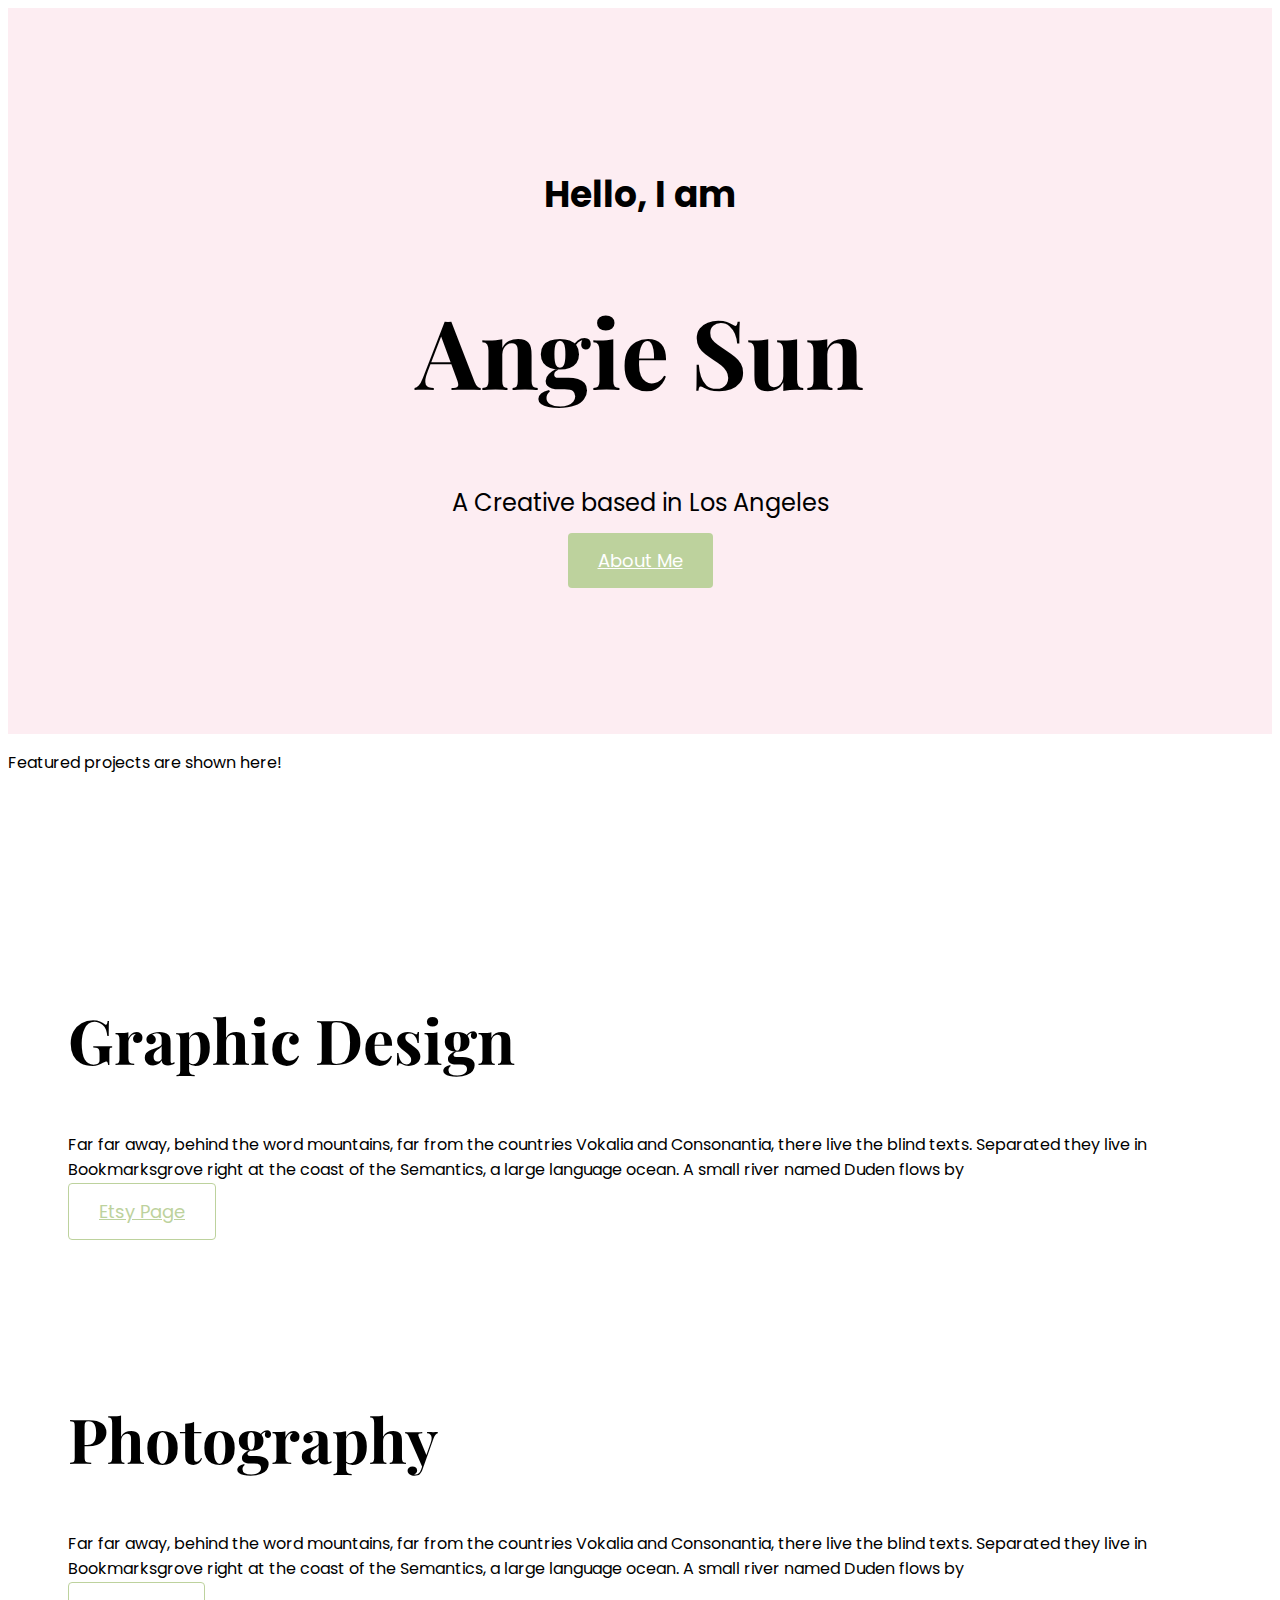
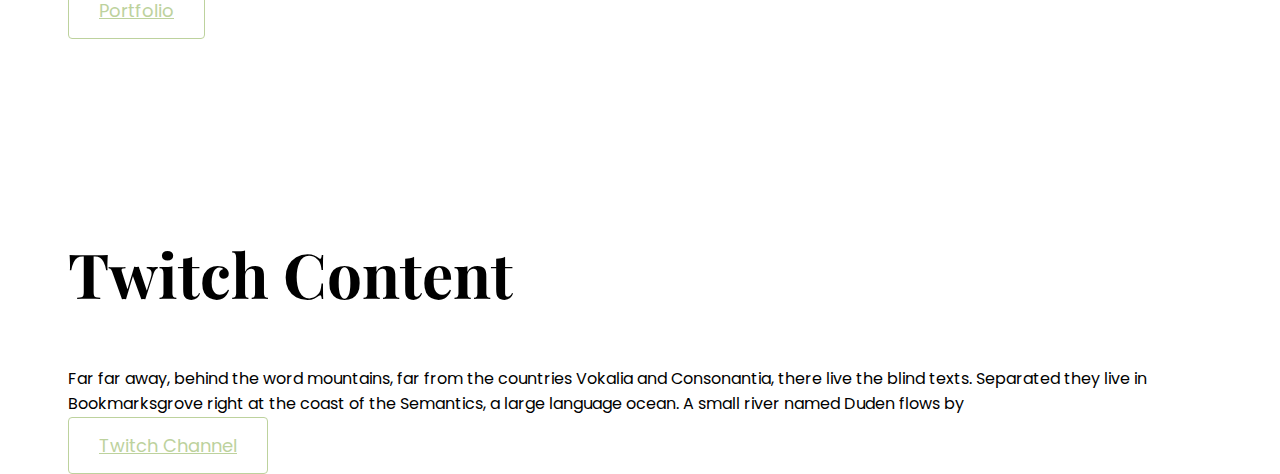
==== index.html @ 69d8a651 "Fixed HTML" ====
<!DOCTYPE html>
<html lang="en">
  <head>
    <meta charset="UTF-8" />
    <meta http-equiv="X-UA-Compatible" content="IE=edge" />
    <link
      href="https://cdn.jsdelivr.net/npm/bootstrap@5.3.0-alpha1/dist/css/bootstrap.min.css"
      rel="stylesheet"
      integrity="sha384-GLhlTQ8iRABdZLl6O3oVMWSktQOp6b7In1Zl3/Jr59b6EGGoI1aFkw7cmDA6j6gD"
      crossorigin="anonymous"
    />
    <script
      src="https://cdn.jsdelivr.net/npm/bootstrap@5.3.0-alpha1/dist/js/bootstrap.bundle.min.js"
      integrity="sha384-w76AqPfDkMBDXo30jS1Sgez6pr3x5MlQ1ZAGC+nuZB+EYdgRZgiwxhTBTkF7CXvN"
      crossorigin="anonymous"
    ></script>
    <script
      src="https://kit.fontawesome.com/c009301939.js"
      crossorigin="anonymous"
    ></script>
    <link rel="preconnect" href="https://fonts.googleapis.com" />
    <link rel="preconnect" href="https://fonts.gstatic.com" crossorigin />
    <link
      href="https://fonts.googleapis.com/css2?family=Playfair+Display:ital,wght@0,700;1,500&family=Poppins:wght@500;700;800&display=swap"
      rel="stylesheet"
    />
    <link rel="stylesheet" href="src/style.css" />
    <meta name="viewport" content="width=device-width, initial-scale=1.0" />
    <title>Homepage</title>
  </head>
  <body>
    <div class="hero">
      <p>Hello, I am</p>
      <h1>Angie Sun</h1>
      <h2 class="mb-5">A Creative based in Los Angeles</h2>
      <div>
        <a href="about.html" class="btn btn-branding">About Me</a>
      </div>
    </div>
    <p class="text-center m-5">Featured projects are shown here!</p>
    <div class="container">
      <div class="row mb-5">
        <div class="col d-none d-lg-block">
            <img src="images/etsy.png" class="img-fluid" alt=""/>
          </div>
            <div class="col">
          <img src="images/etsy.png" class="img-fluid" alt="" />
        </div>
        <div class="col">
          <div class="project-description">
            <h2 class="mb-5">Graphic Design</h2>
            <p class="mb-4 text-muted">
              Far far away, behind the word mountains, far from the countries
              Vokalia and Consonantia, there live the blind texts. Separated
              they live in Bookmarksgrove right at the coast of the Semantics, a
              large language ocean. A small river named Duden flows by
            </p>
            <a
              href="https://www.etsy.com/shop/IcarusMakes"
              class="btn btn-branding-outline"
              target="blank"
              >Etsy Page</a
            >
          </div>
        </div>
      </div>
      <div class="row mb-5">
        <div class="col">
          <div class="project-description">
            <h2 class="mb-5">Photography</h2>
            <p class="mb-4 text-muted">
              Far far away, behind the word mountains, far from the countries
              Vokalia and Consonantia, there live the blind texts. Separated
              they live in Bookmarksgrove right at the coast of the Semantics, a
              large language ocean. A small river named Duden flows by
            </p>
            <a
              href="https://www.instagram.com/shotbyicarus"
              class="btn btn-branding-outline"
              target="blank"
              >Portfolio</a
            >
          </div>
        </div>
        <div class="col d-none d-lg-block">
          <img src="images/photo.jpg" class="img-fluid" alt="" />
        </div>
      </div>
      <div class="row mb-5">
        <div class="col d-none d-lg-block">
          <img src="images/twitch.png" class="img-fluid" alt="" />
        </div>
        <div class="col">
          <div class="project-description">
            <h2 class="mb-5">Twitch Content</h2>
            <p class="mb-4 text-muted">
              Far far away, behind the word mountains, far from the countries
              Vokalia and Consonantia, there live the blind texts. Separated
              they live in Bookmarksgrove right at the coast of the Semantics, a
              large language ocean. A small river named Duden flows by
            </p>
            <a
              href="https://www.twitch.tv/litopeanut"
              class="btn btn-branding-outline"
              target="blank"
              >Twitch Channel</a
            >
          </div>
        </div>
      </div>
    </div>
  </body>
</html>
---- src/style.css ----
:root {
  --branding-color: #bdd29d;
  --heading-font-family: "Playfair Display", serif;
  --default-font-family: "Poppins", sans-serif;
  --secondary-color: #fdedf2;
}

h1,
h2,
h3,
h4,
h5,
h6 {
  font-family: var(--heading-font-family);
  font-weight: bold;
}

h1 {
  font-size: 96px;
}

h2 {
  font-size: 62px;
}

p {
  font-family: var(--default-font-family);
  font-weight: normal;
  font-size: 16px;
}

.hero {
  background: var(--secondary-color);
  text-align: center;
  padding: 160px 20px;
}

.hero p {
  font-size: 36px;
  font-weight: bold;
  margin: 0;
  line-height: 1.5;
}

.hero h2 {
  font-family: var(--default-font-family);
  font-weight: normal;
  line-height: 2;
  font-size: 24px;
}

.about-section {
  padding: 160px 20px;
}

.about-section h1 {
  font-size: 64px;
  line-height: 1.5;
}

.about-section h2 {
  font-size: 18px;
  font-family: var(--default-font-family);
}

.about-section-content {
  margin: 30px;
}

.btn-branding {
  background: var(--branding-color);
  border-radius: 4px;
  color: white;
  font-size: 18px;
  font-family: var(--default-font-family);
  line-height: 27px;
  padding: 15px 30px;
}

.btn-branding-outline {
  color: var(--branding-color);
  border: 1px solid var(--branding-color);
  border-radius: 4px;
  font-size: 18px;
  font-family: var(--default-font-family);
  line-height: 27px;
  padding: 15px 30px;
}

.project-description {
  padding: 120px 60px 0;
}

@media (max-width: 900px) {
  h1 {
    font-size: 60px;
  }

  h2 {
    font-size: 44px;
  }

  .hero {
    padding: 80px 20px;
  }

  .about-section {
    text-align: center;
    padding: 0;
  }

  .project-description {
    padding: 0;
    text-align: center;
  }
}
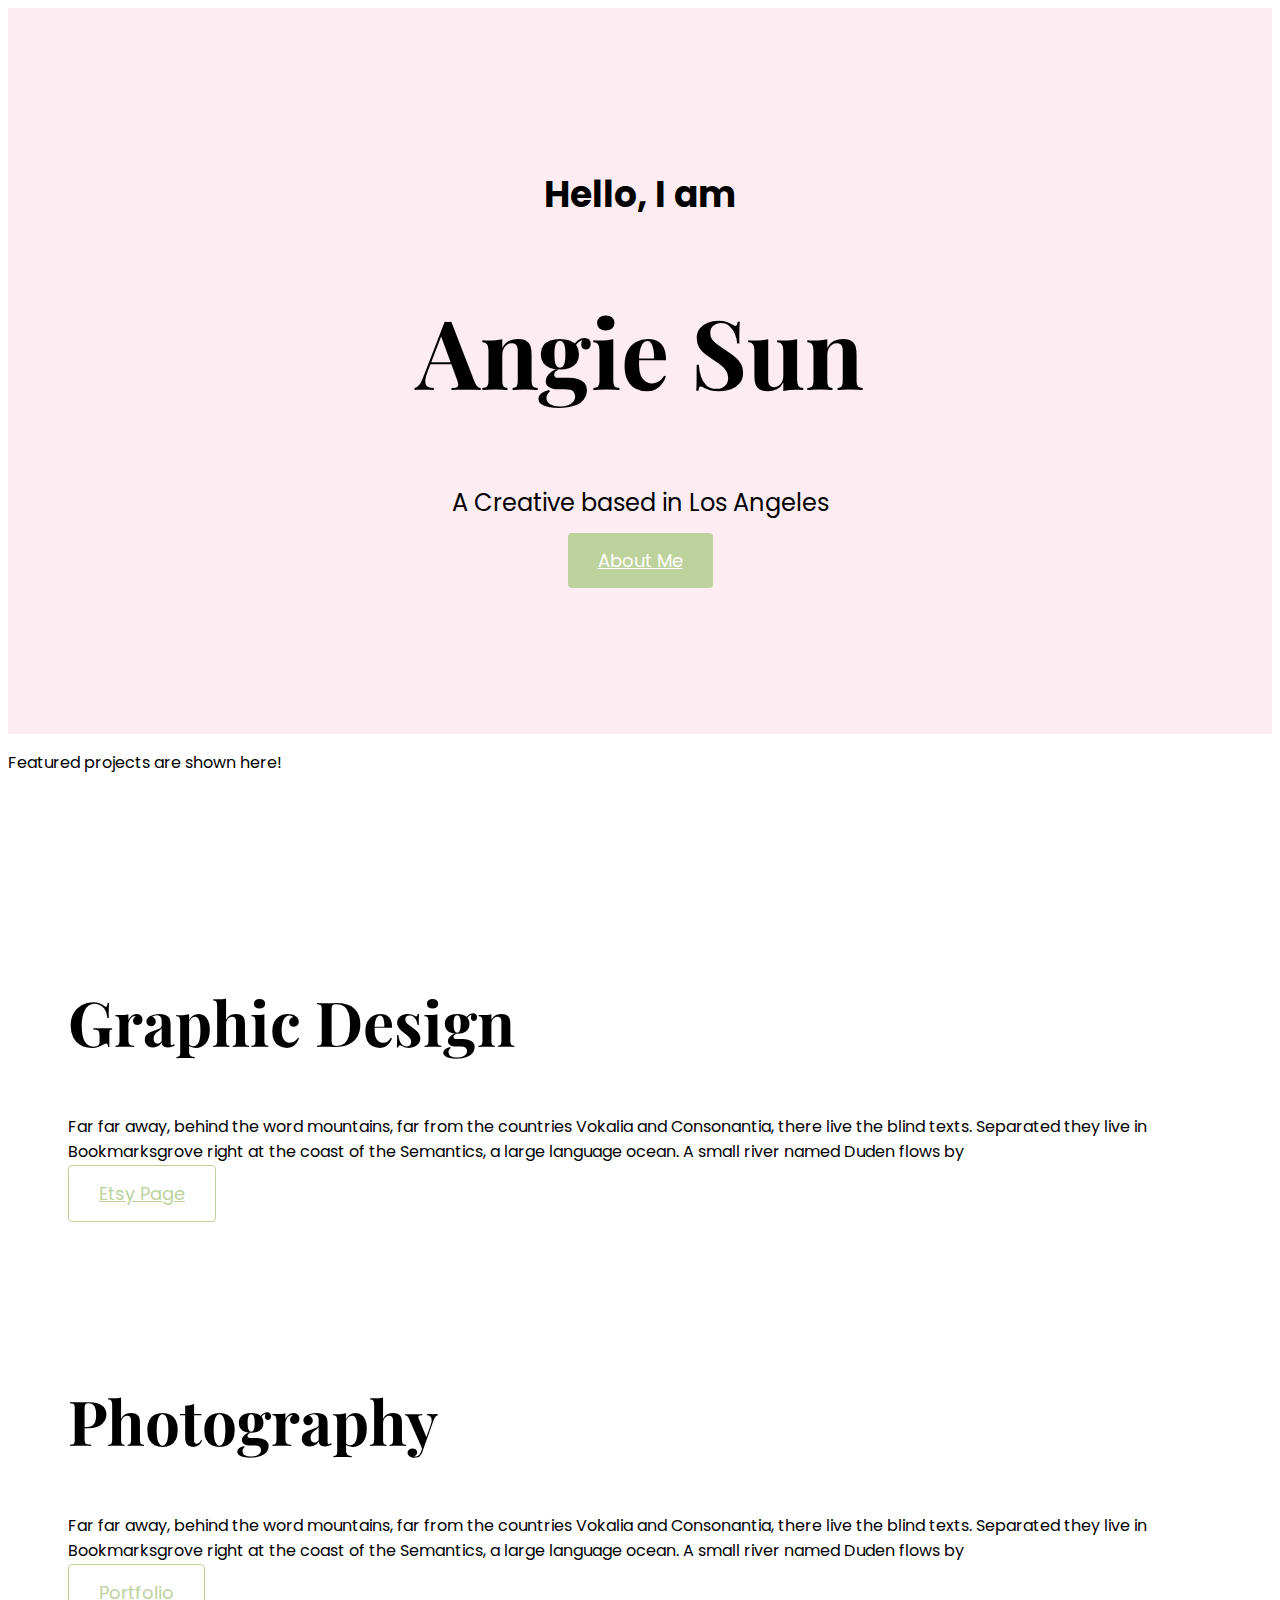
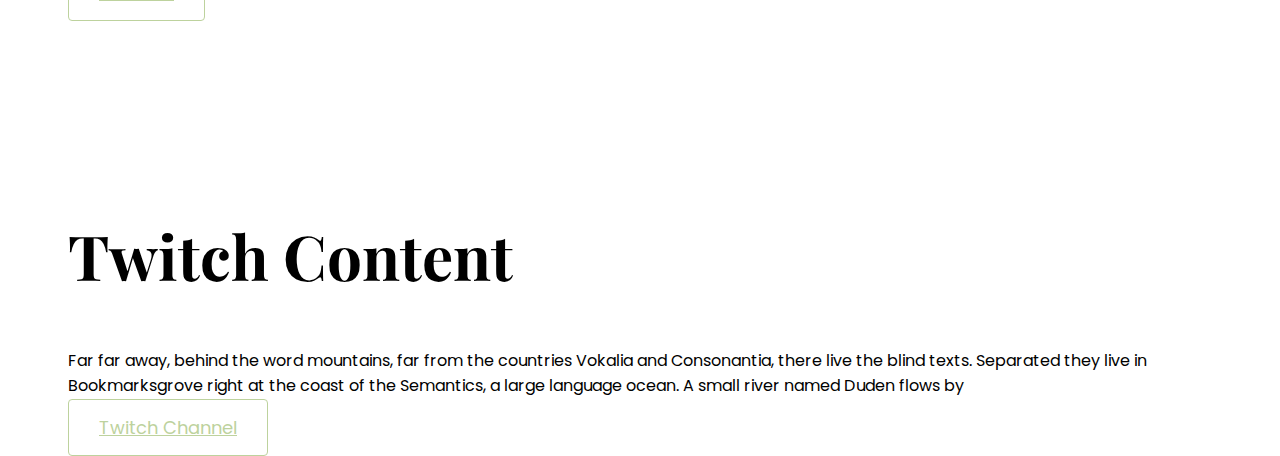
==== commit ec0d0857: "updated INDEX" ====
--- a/index.html
+++ b/index.html
@@ -41,9 +41,6 @@
     <div class="container">
       <div class="row mb-5">
         <div class="col d-none d-lg-block">
-            <img src="images/etsy.png" class="img-fluid" alt=""/>
-          </div>
-            <div class="col">
           <img src="images/etsy.png" class="img-fluid" alt="" />
         </div>
         <div class="col">
--- a/src/style.css
+++ b/src/style.css
@@ -49,21 +49,21 @@
   font-size: 24px;
 }
 
-.about-section {
+.content-container {
   padding: 160px 20px;
 }
 
-.about-section h1 {
+.content-container h1 {
   font-size: 64px;
   line-height: 1.5;
 }
 
-.about-section h2 {
+.content-container h2 {
   font-size: 18px;
   font-family: var(--default-font-family);
 }
 
-.about-section-content {
+.content {
   margin: 30px;
 }
 
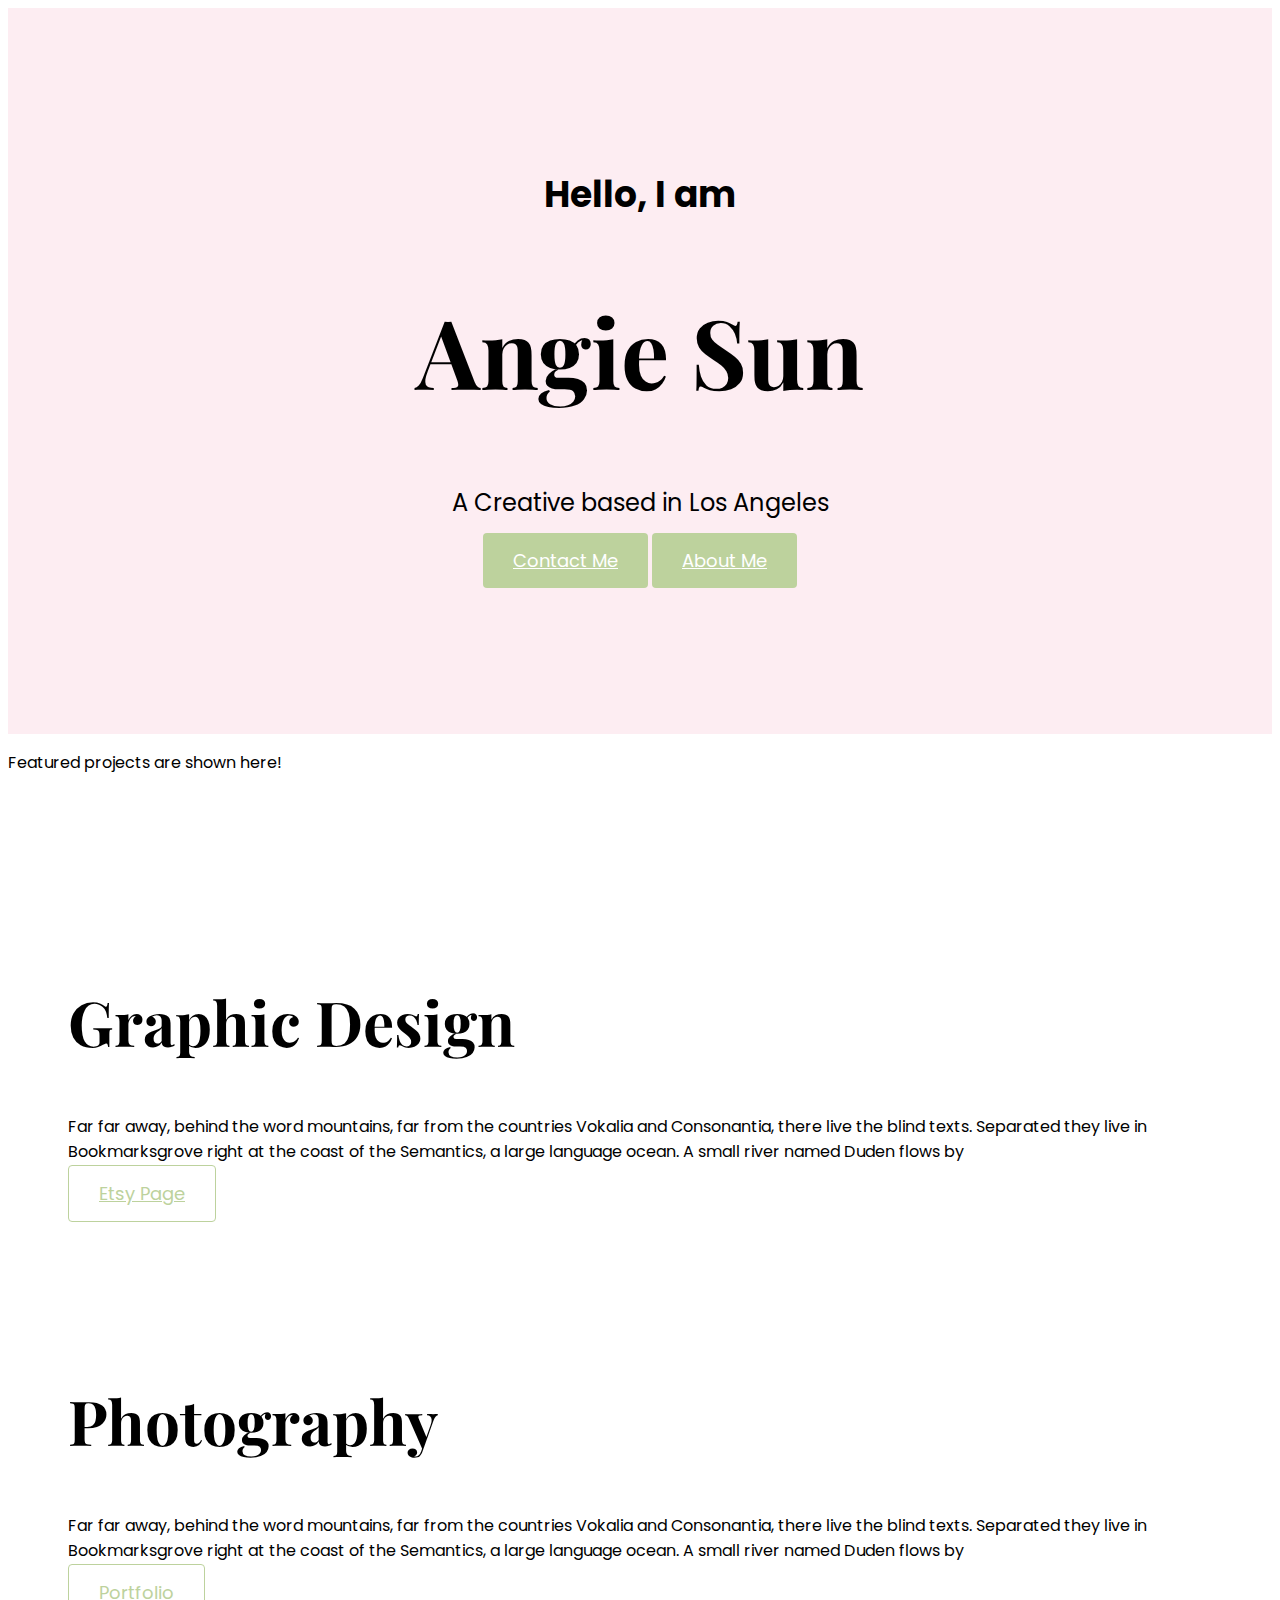
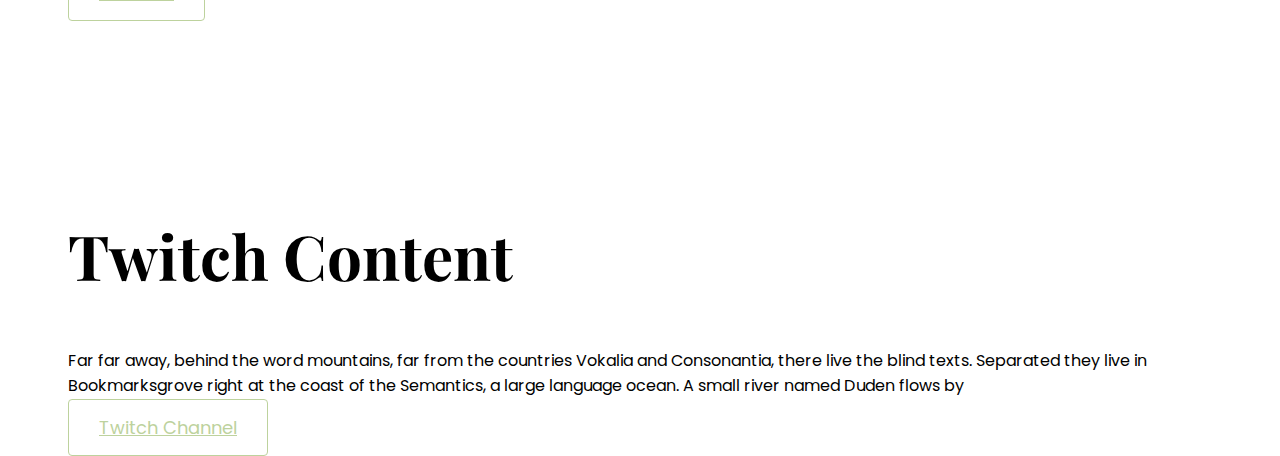
==== commit 62a03672: "Added Work Page and CSS" ====
--- a/index.html
+++ b/index.html
@@ -33,7 +33,8 @@
       <p>Hello, I am</p>
       <h1>Angie Sun</h1>
       <h2 class="mb-5">A Creative based in Los Angeles</h2>
-      <div>
+      <div class="text-center mb-5">
+        <a href="contact.html" class="btn btn-branding">Contact Me</a>
         <a href="about.html" class="btn btn-branding">About Me</a>
       </div>
     </div>
--- a/src/style.css
+++ b/src/style.css
@@ -50,17 +50,29 @@
 }
 
 .content-container {
-  padding: 160px 20px;
+  padding: 50px 20px;
 }
 
-.content-container h1 {
+.content h1 {
   font-size: 64px;
   line-height: 1.5;
 }
 
-.content-container h2 {
+.content h2 {
   font-size: 18px;
   font-family: var(--default-font-family);
+}
+
+.content h3 {
+  font-size: 24px;
+  line-height: 1;
+  margin: 20px 0 0;
+  font-family: var(--default-font-family);
+  color: var(--branding-color);
+}
+
+.content p {
+  font-size: 14px;
 }
 
 .content {
@@ -104,7 +116,7 @@
     padding: 80px 20px;
   }
 
-  .about-section {
+  .content {
     text-align: center;
     padding: 0;
   }
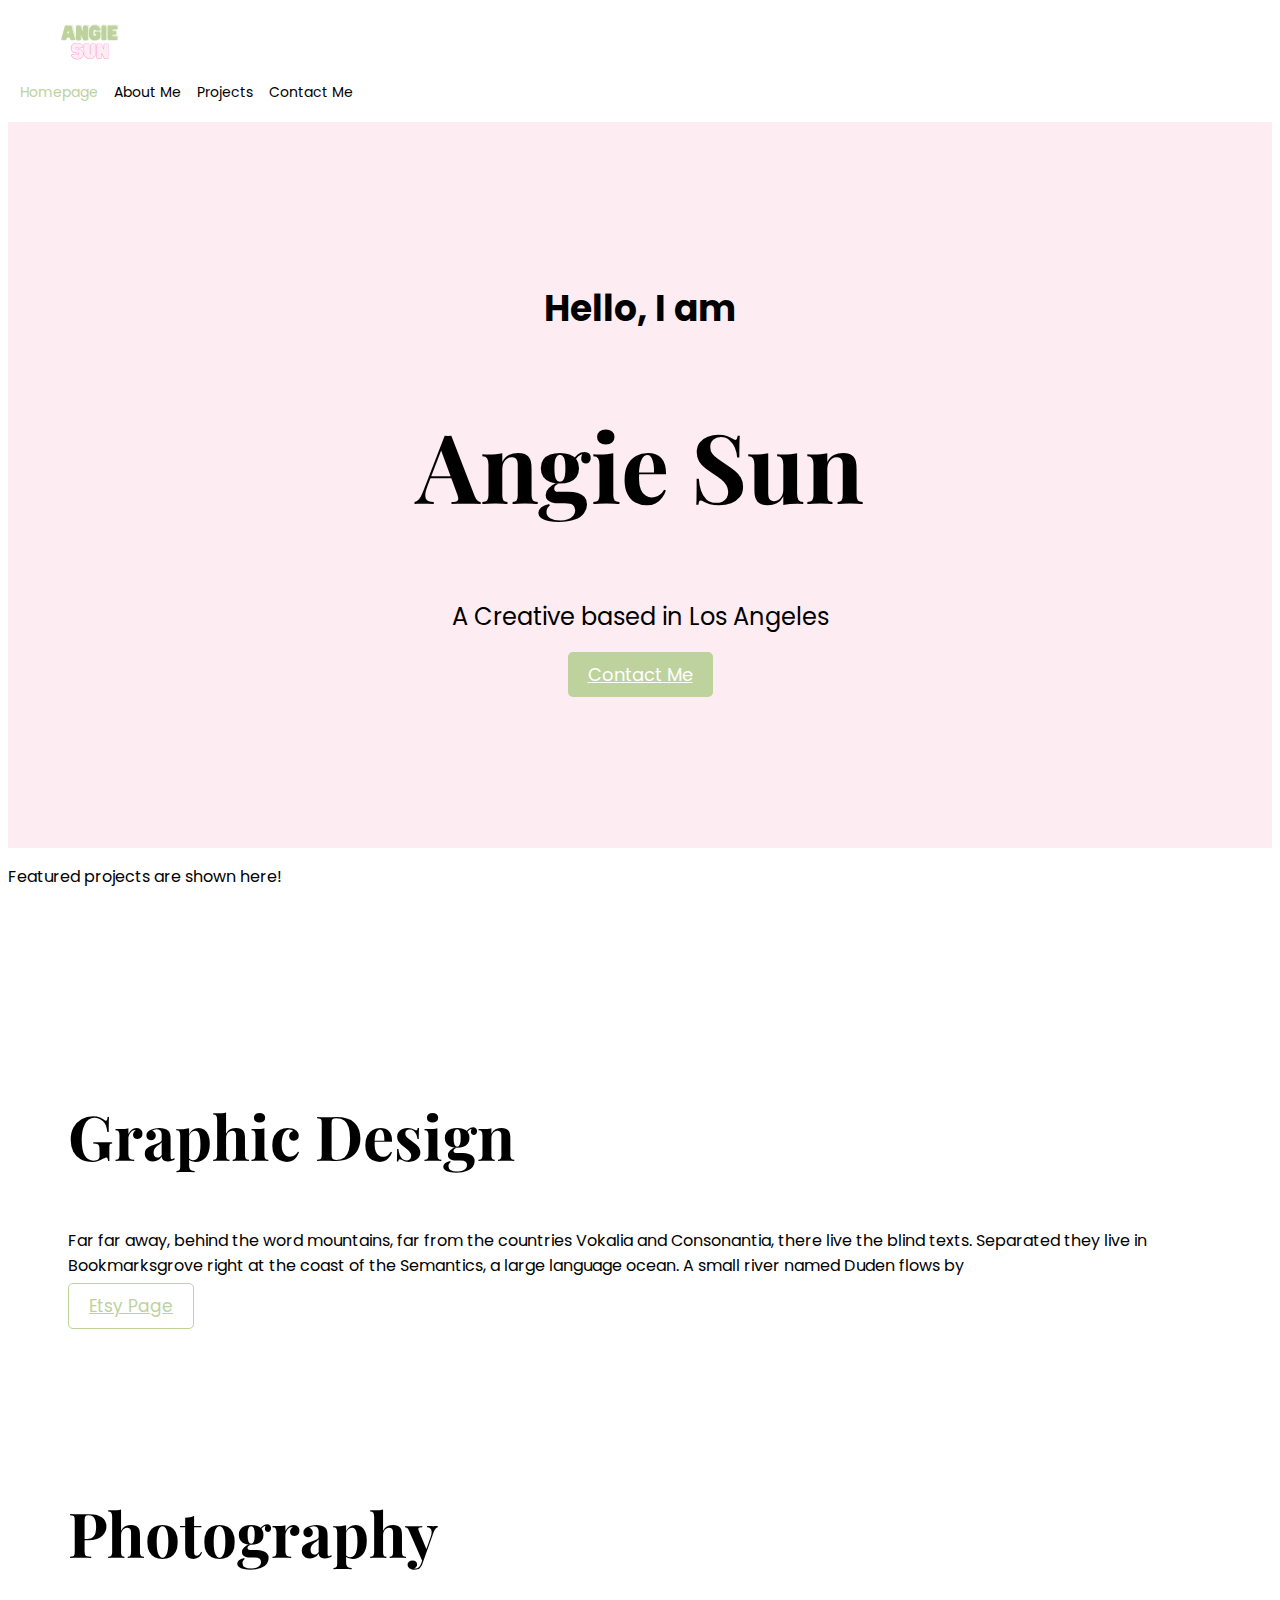
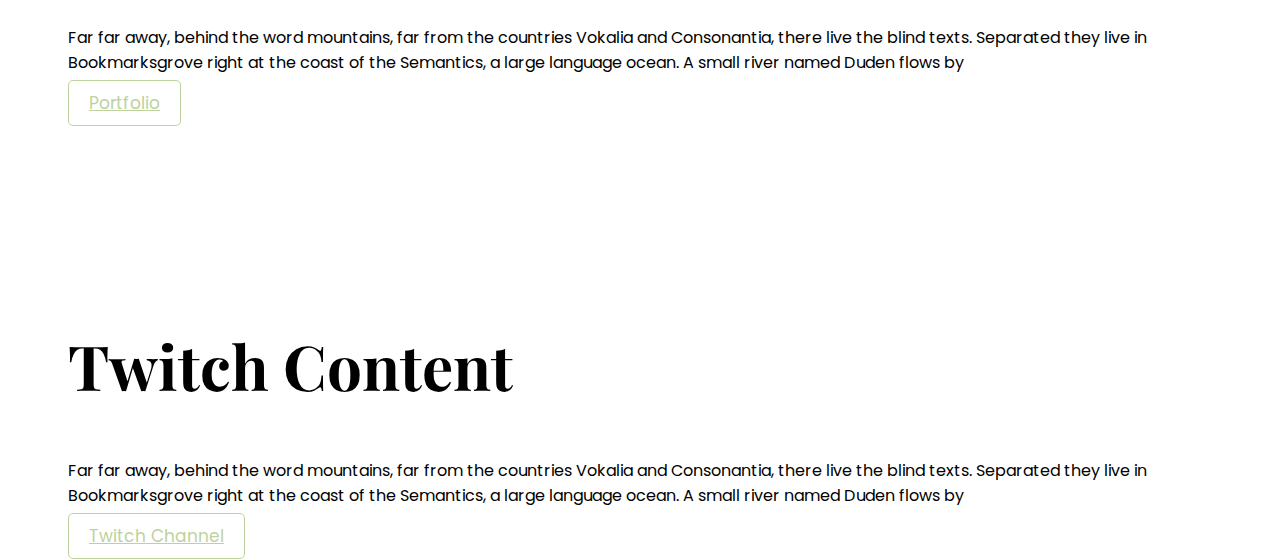
==== commit d6318e42: "removed about button" ====
--- a/index.html
+++ b/index.html
@@ -29,13 +29,23 @@
     <title>Homepage</title>
   </head>
   <body>
+    <div class="container">
+      <nav class="d-flex justify-content-between">
+        <img src="images/logo.png" class="logo" alt="" />
+        <ul>
+          <li class="active"><a href="/"> Homepage</a></li>
+          <li><a href="/about.html"> About Me</a></li>
+          <li><a href="/work.html"> Projects</a></li>
+          <li><a href="/contact.html"> Contact Me</a></li>
+        </ul>
+      </nav>
+    </div>
     <div class="hero">
       <p>Hello, I am</p>
       <h1>Angie Sun</h1>
       <h2 class="mb-5">A Creative based in Los Angeles</h2>
       <div class="text-center mb-5">
         <a href="contact.html" class="btn btn-branding">Contact Me</a>
-        <a href="about.html" class="btn btn-branding">About Me</a>
       </div>
     </div>
     <p class="text-center m-5">Featured projects are shown here!</p>
--- a/src/style.css
+++ b/src/style.css
@@ -81,26 +81,59 @@
 
 .btn-branding {
   background: var(--branding-color);
-  border-radius: 4px;
+  border-radius: 5px;
   color: white;
   font-size: 18px;
   font-family: var(--default-font-family);
   line-height: 27px;
-  padding: 15px 30px;
+  padding: 10px 20px;
 }
 
 .btn-branding-outline {
   color: var(--branding-color);
   border: 1px solid var(--branding-color);
-  border-radius: 4px;
-  font-size: 18px;
+  border-radius: 5px;
+  font-size: 17px;
   font-family: var(--default-font-family);
-  line-height: 27px;
-  padding: 15px 30px;
+  line-height: 25px;
+  padding: 10px 20px;
 }
 
 .project-description {
   padding: 120px 60px 0;
+}
+
+.logo {
+  max-width: 160px;
+}
+
+nav {
+  padding: 10px 0;
+}
+
+nav ul {
+  font-family: var(--default-font-family);
+  padding: 0;
+  margin: 0;
+}
+
+nav li {
+  display: inline;
+  list-style: none;
+  line-height: 40px;
+  font-size: 14px;
+  margin-left: 12px;
+}
+
+nav a {
+  text-decoration: none;
+  color: black;
+  transition: all 100ms ease-in-out;
+}
+
+nav a:hover,
+nav li.active a {
+  color: var(--branding-color);
 }
 
 @media (max-width: 900px) {
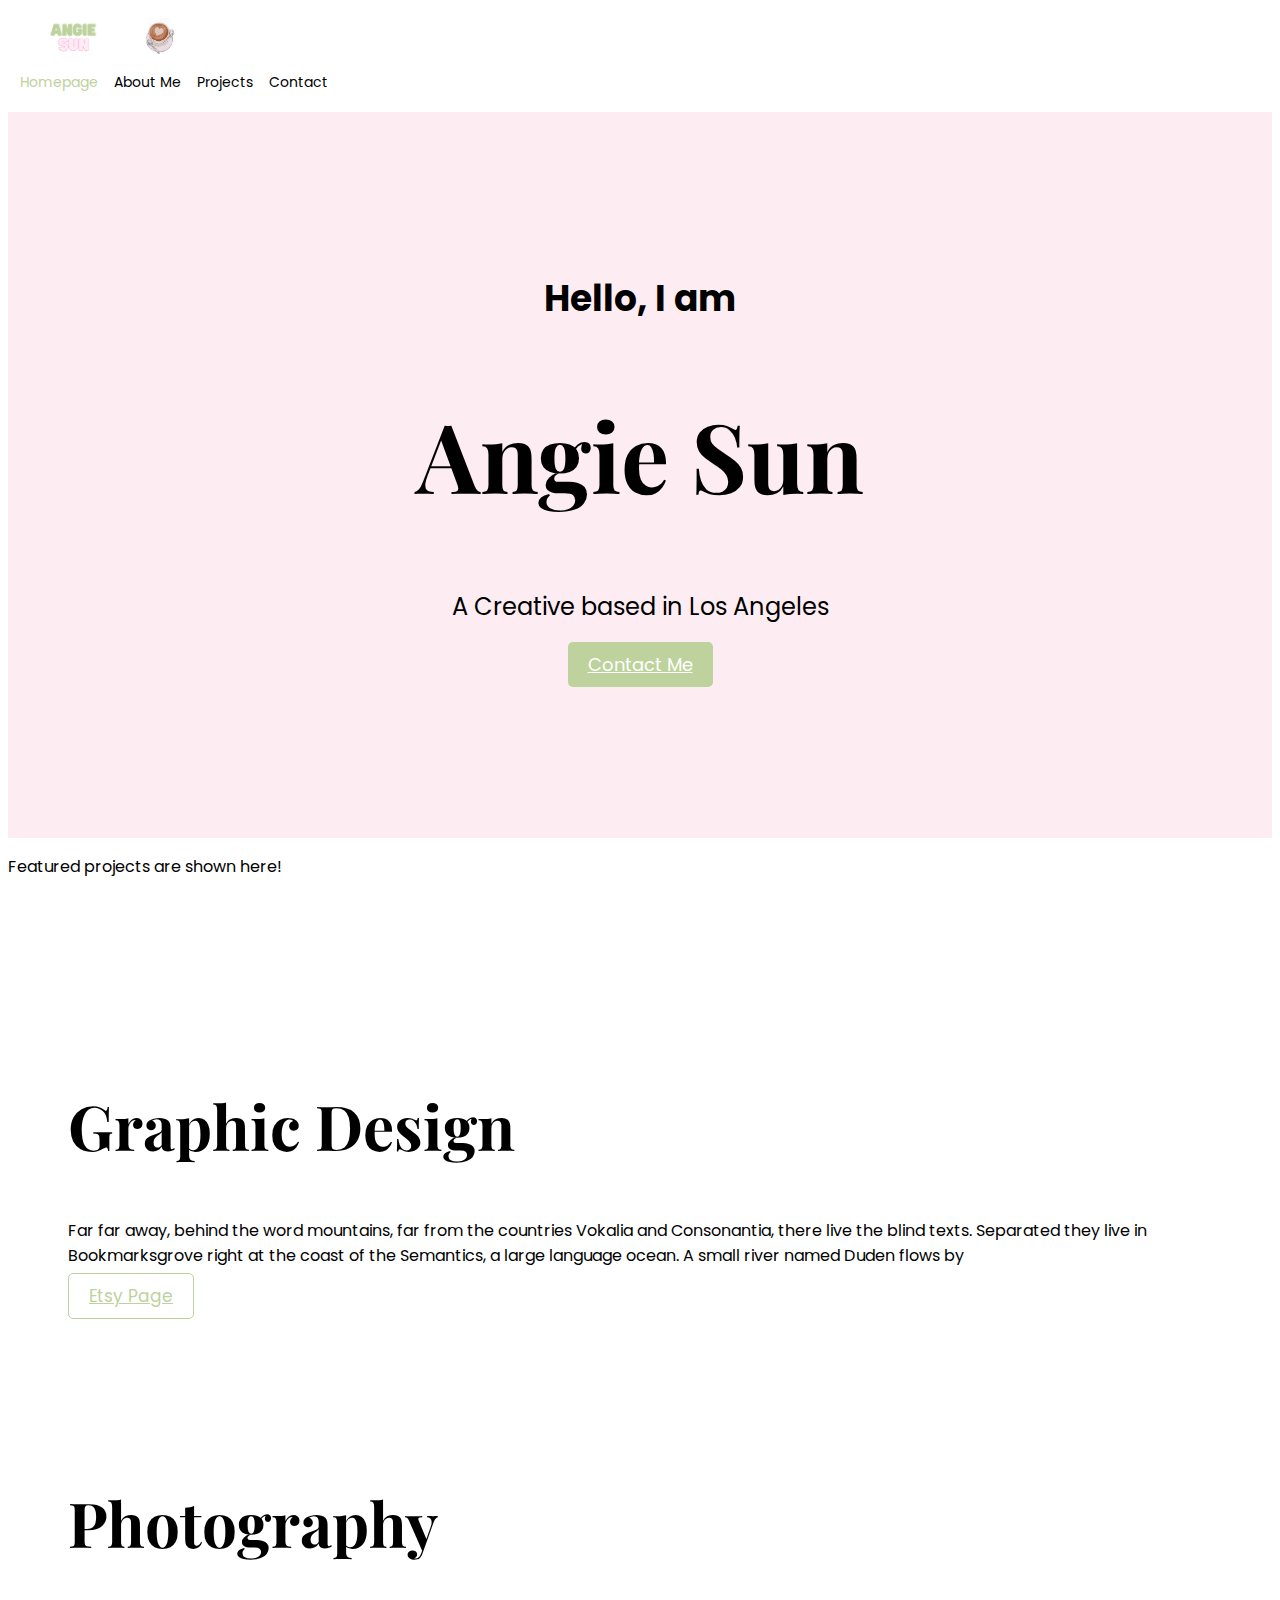
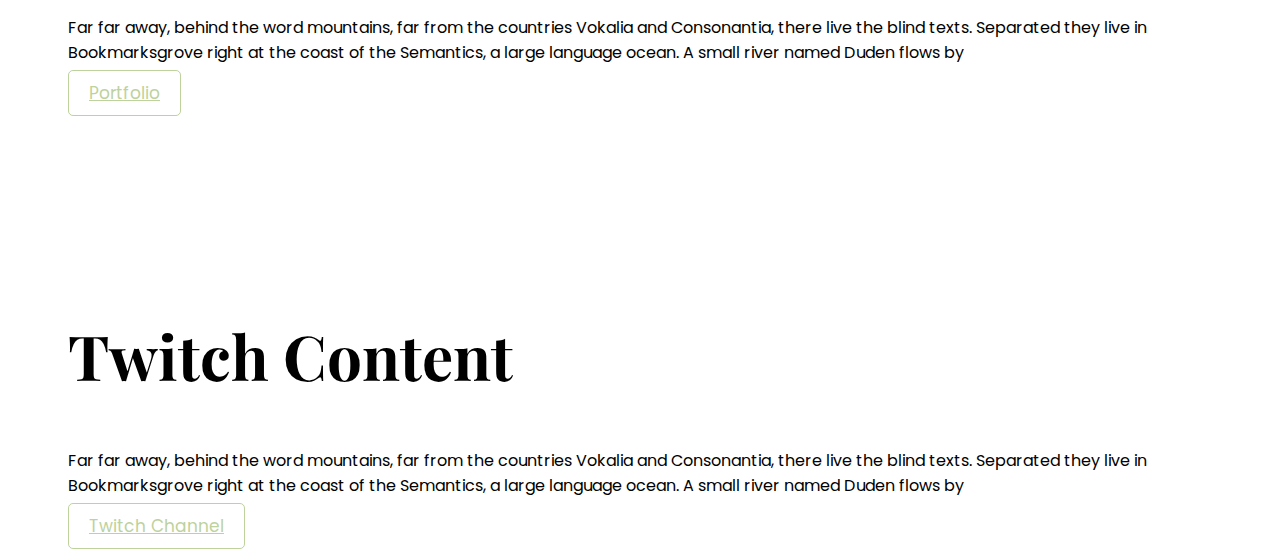
==== commit 05764f63: "Added Navigation Bar" ====
--- a/index.html
+++ b/index.html
@@ -31,12 +31,17 @@
   <body>
     <div class="container">
       <nav class="d-flex justify-content-between">
-        <img src="images/logo.png" class="logo" alt="" />
+        <img src="images/logo.png" class="logo d-none d-md-block" alt="" />
+        <img
+          src="images/small-logo.png"
+          class="logo d-block d-md-none"
+          alt=""
+        />
         <ul>
           <li class="active"><a href="/"> Homepage</a></li>
           <li><a href="/about.html"> About Me</a></li>
           <li><a href="/work.html"> Projects</a></li>
-          <li><a href="/contact.html"> Contact Me</a></li>
+          <li><a href="/contact.html"> Contact</a></li>
         </ul>
       </nav>
     </div>
--- a/src/style.css
+++ b/src/style.css
@@ -104,7 +104,7 @@
 }
 
 .logo {
-  max-width: 160px;
+  max-height: 40px;
 }
 
 nav {
@@ -154,6 +154,10 @@
     padding: 0;
   }
 
+  nav a {
+    font-size: 14px;
+  }
+
   .project-description {
     padding: 0;
     text-align: center;
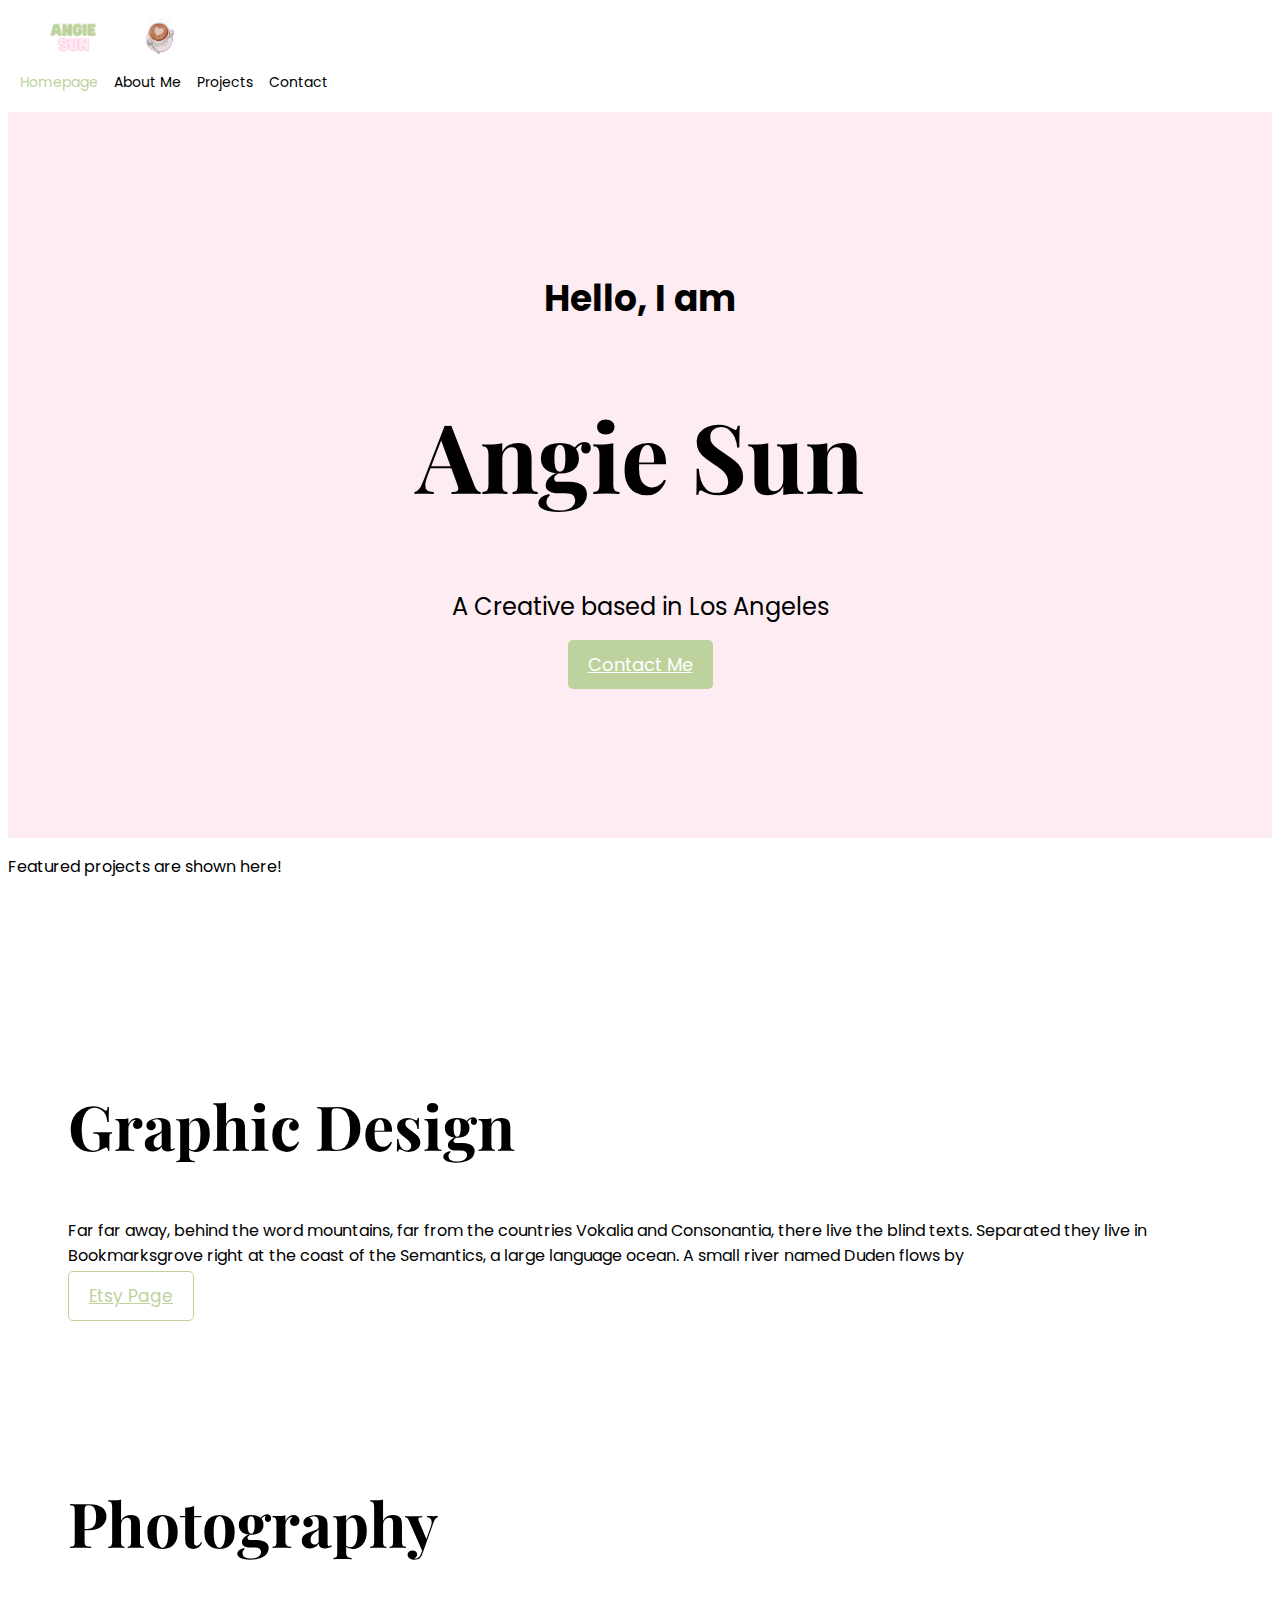
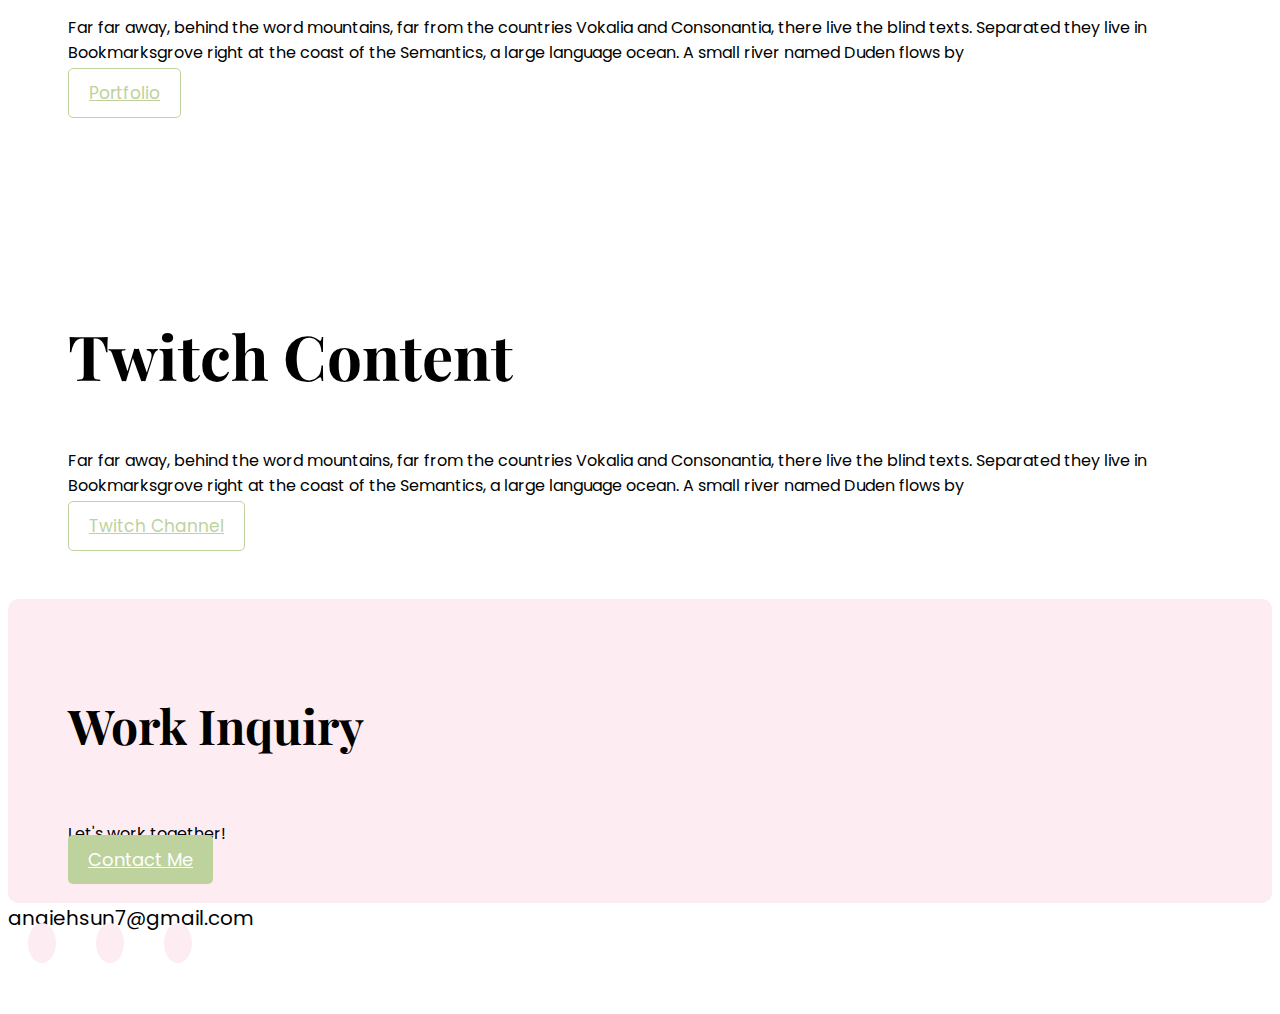
==== commit 33b05770: "Added Footer and CSS" ====
--- a/index.html
+++ b/index.html
@@ -121,6 +121,33 @@
           </div>
         </div>
       </div>
+      <footer>
+        <div class="contact-box d-flex justify-content-between mb-5">
+          <div>
+            <h4>Work Inquiry</h4>
+            <p class="text-muted">Let's work together!</p>
+          </div>
+          <div>
+            <a href="" class="btn btn-branding mt-2">Contact Me</a>
+          </div>
+        </div>
+        <div class="d-flex justify-content-center mb-3">
+          <a href="mailto:angiehsun7@gmail.com" class="email-link"
+            >angiehsun7@gmail.com</a
+          >
+        </div>
+        <div class="social-links d-flex justify-content-center mb-5">
+          <a href="https://www.twitter.com/litopeanut_" target="blank"
+            ><i class="fa-brands fa-instagram"></i
+          ></a>
+          <a href="https://instagram.com/shotbyicarus" target="blank">
+            <i class="fa-brands fa-twitter"></i>
+          </a>
+          <a href="https://www.twitch.com/litopeanut" target="blank">
+            <i class="fa-brands fa-twitch"></i>
+          </a>
+        </div>
+      </footer>
     </div>
   </body>
 </html>
--- a/src/style.css
+++ b/src/style.css
@@ -23,6 +23,10 @@
   font-size: 62px;
 }
 
+h4 {
+  font-size: 48px;
+}
+
 p {
   font-family: var(--default-font-family);
   font-weight: normal;
@@ -86,7 +90,7 @@
   font-size: 18px;
   font-family: var(--default-font-family);
   line-height: 27px;
-  padding: 10px 20px;
+  padding: 12px 20px;
 }
 
 .btn-branding-outline {
@@ -96,7 +100,7 @@
   font-size: 17px;
   font-family: var(--default-font-family);
   line-height: 25px;
-  padding: 10px 20px;
+  padding: 12px 20px;
 }
 
 .project-description {
@@ -136,6 +140,47 @@
   color: var(--branding-color);
 }
 
+footer {
+  margin: 60px 0;
+}
+
+footer .email-link {
+  font-family: var(--default-font-family);
+  text-align: center;
+  text-decoration: none;
+  color: black;
+  font-size: 20px;
+}
+
+footer .email-link:hover {
+  color: var(--branding-color);
+}
+
+footer .social-links a {
+  margin: 0 20px;
+  color: var(--branding-color);
+  background: var(--secondary-color);
+  padding: 10px 14px;
+  font-size: 18px;
+  border-radius: 50%;
+  transition: all 150ms ease-in-out;
+}
+
+footer .social-links a:hover {
+  color: white;
+  background-color: var(--branding-color);
+}
+
+footer .contact-box {
+  background: var(--secondary-color);
+  padding: 30px 60px;
+  border-radius: 10px;
+}
+
+footer .contact-box p {
+  margin: 0;
+}
+
 @media (max-width: 900px) {
   h1 {
     font-size: 60px;
@@ -145,6 +190,14 @@
     font-size: 44px;
   }
 
+  h4 {
+    font-size: 23px;
+  }
+
+  .btn {
+    font-size: 15px;
+  }
+
   .hero {
     padding: 80px 20px;
   }
@@ -162,4 +215,8 @@
     padding: 0;
     text-align: center;
   }
-}
+
+  footer .contact-box {
+    padding: 20px;
+  }
+}
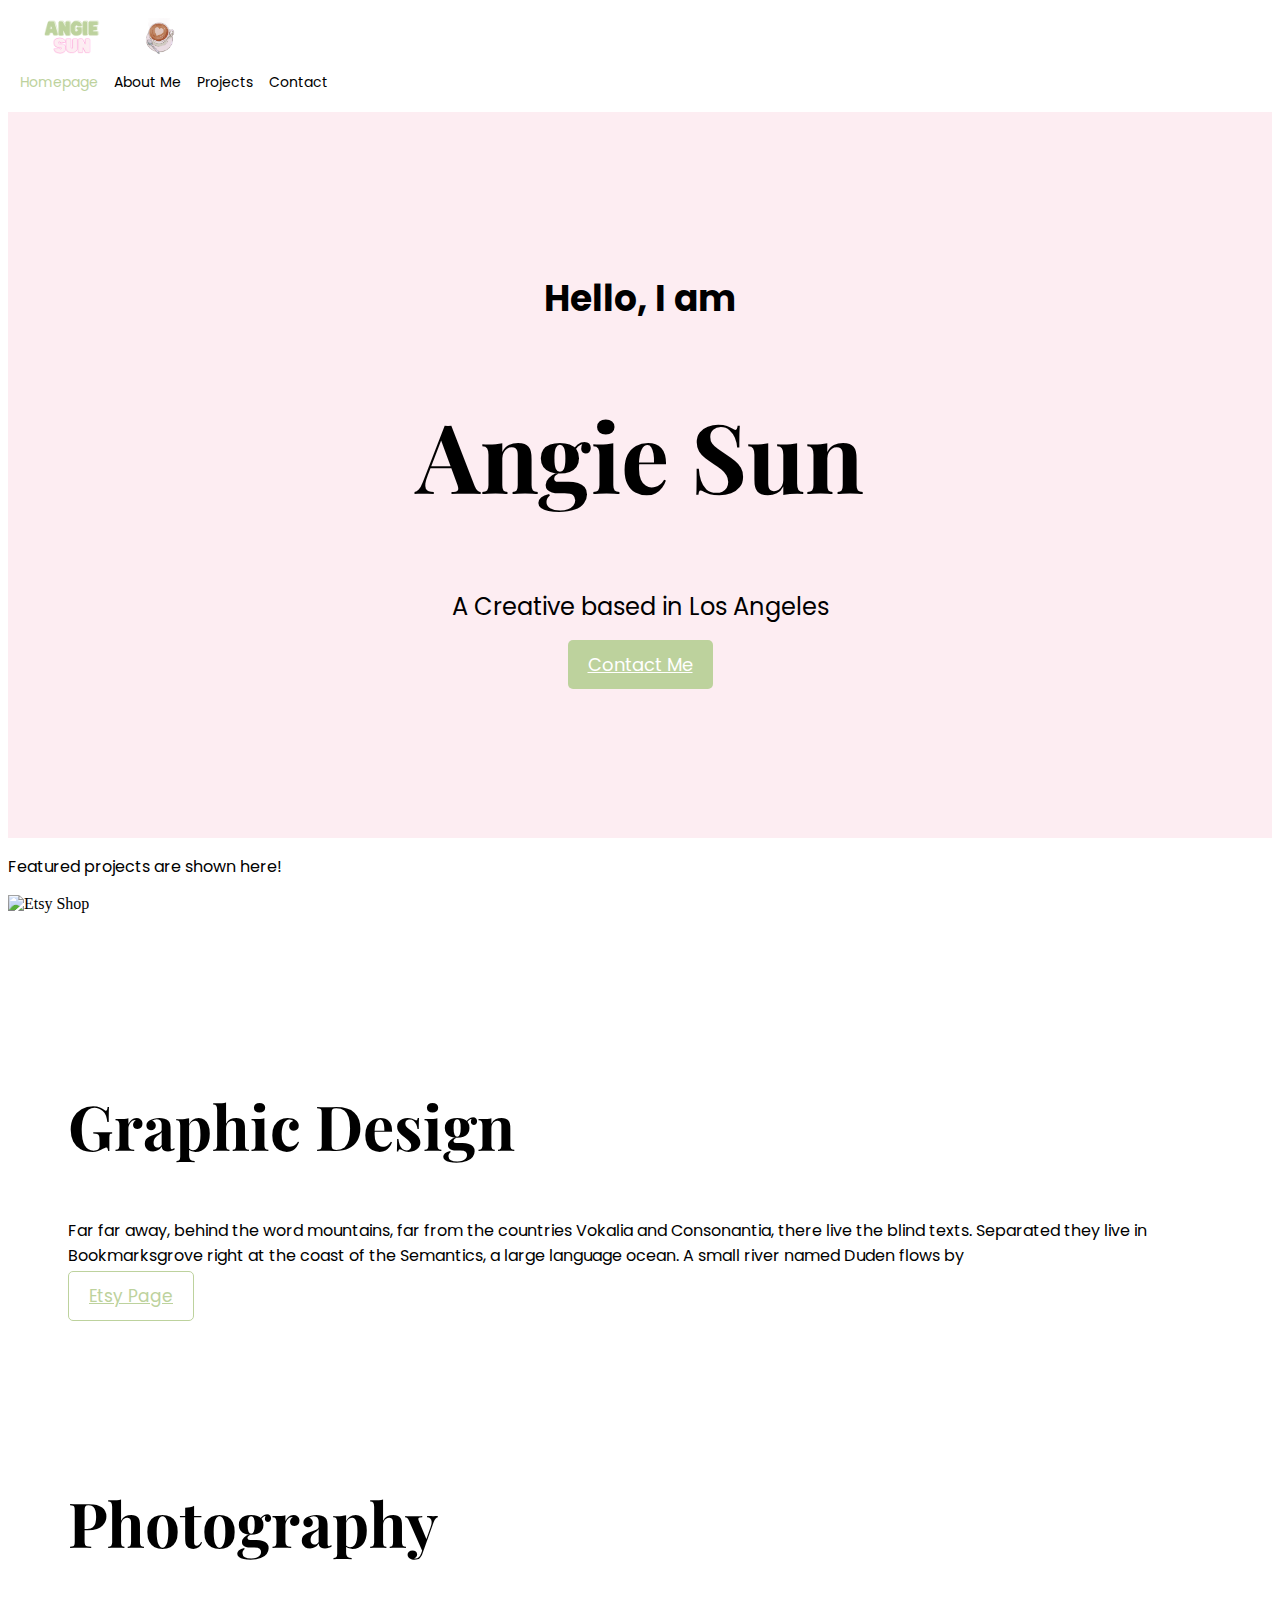
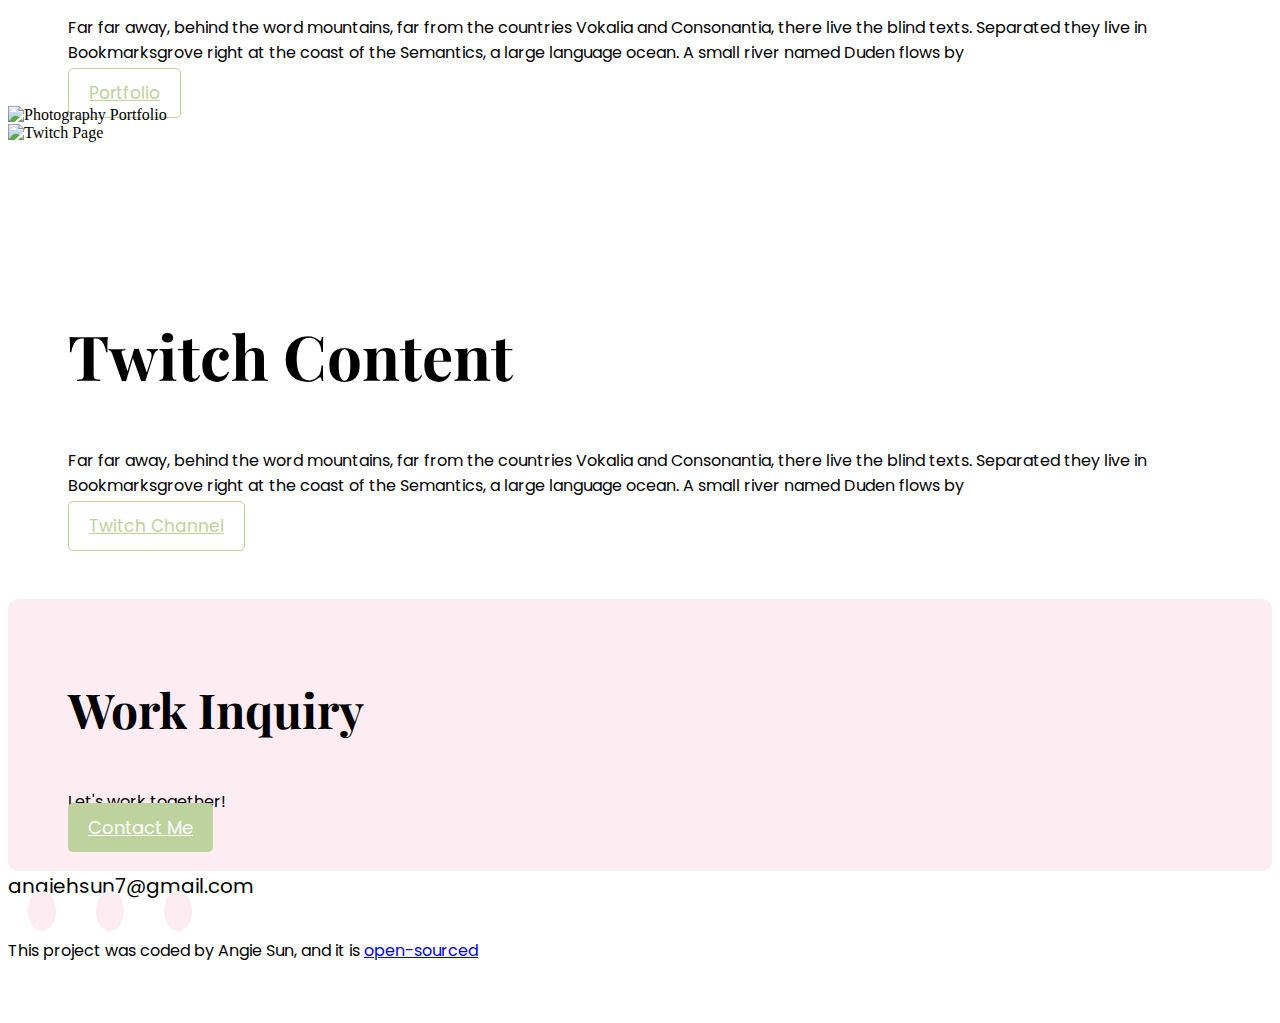
==== commit 49c83b1b: "Added Github Link and Descriptions for other pages" ====
--- a/index.html
+++ b/index.html
@@ -26,22 +26,30 @@
     />
     <link rel="stylesheet" href="src/style.css" />
     <meta name="viewport" content="width=device-width, initial-scale=1.0" />
-    <title>Homepage</title>
+    <meta
+      name="description"
+      content="Angie Sun is a content creator based in Los Angeles. She does graphic designing for her Etsy shop, dabbles in Photography, and streams video games on Twitch."
+    />
+    <title>Content Creator - Angie Sun</title>
   </head>
   <body>
     <div class="container">
       <nav class="d-flex justify-content-between">
-        <img src="images/logo.png" class="logo d-none d-md-block" alt="" />
+        <img
+          src="images/logo.png"
+          class="logo d-none d-md-block"
+          alt="Angie Logo"
+        />
         <img
           src="images/small-logo.png"
           class="logo d-block d-md-none"
-          alt=""
+          alt="Angie Logo"
         />
         <ul>
-          <li class="active"><a href="/"> Homepage</a></li>
-          <li><a href="/about.html"> About Me</a></li>
-          <li><a href="/work.html"> Projects</a></li>
-          <li><a href="/contact.html"> Contact</a></li>
+          <li class="active"><a href="/" title="Homepage"> Homepage</a></li>
+          <li><a href="/about.html" title="About Angie"> About Me</a></li>
+          <li><a href="/work.html" title="Angie's Projects"> Projects</a></li>
+          <li><a href="/contact.html" title="Contact Angie"> Contact</a></li>
         </ul>
       </nav>
     </div>
@@ -50,14 +58,16 @@
       <h1>Angie Sun</h1>
       <h2 class="mb-5">A Creative based in Los Angeles</h2>
       <div class="text-center mb-5">
-        <a href="contact.html" class="btn btn-branding">Contact Me</a>
+        <a href="contact.html" class="btn btn-branding" title="Contact Angie"
+          >Contact Me</a
+        >
       </div>
     </div>
     <p class="text-center m-5">Featured projects are shown here!</p>
     <div class="container">
       <div class="row mb-5">
         <div class="col d-none d-lg-block">
-          <img src="images/etsy.png" class="img-fluid" alt="" />
+          <img src="images/etsy.png" class="img-fluid" alt="Etsy Shop" />
         </div>
         <div class="col">
           <div class="project-description">
@@ -96,12 +106,16 @@
           </div>
         </div>
         <div class="col d-none d-lg-block">
-          <img src="images/photo.jpg" class="img-fluid" alt="" />
+          <img
+            src="images/photo.jpg"
+            class="img-fluid"
+            alt="Photography Portfolio"
+          />
         </div>
       </div>
       <div class="row mb-5">
         <div class="col d-none d-lg-block">
-          <img src="images/twitch.png" class="img-fluid" alt="" />
+          <img src="images/twitch.png" class="img-fluid" alt="Twitch Page" />
         </div>
         <div class="col">
           <div class="project-description">
@@ -124,7 +138,7 @@
       <footer>
         <div class="contact-box d-flex justify-content-between mb-5">
           <div>
-            <h4>Work Inquiry</h4>
+            <h3>Work Inquiry</h3>
             <p class="text-muted">Let's work together!</p>
           </div>
           <div>
@@ -137,16 +151,35 @@
           >
         </div>
         <div class="social-links d-flex justify-content-center mb-5">
-          <a href="https://www.twitter.com/litopeanut_" target="blank"
+          <a
+            href="https://www.twitter.com/litopeanut_"
+            target="blank"
+            title="Twitter Profile"
             ><i class="fa-brands fa-instagram"></i
           ></a>
-          <a href="https://instagram.com/shotbyicarus" target="blank">
+          <a
+            href="https://instagram.com/shotbyicarus"
+            target="blank"
+            title="Instagram Profile"
+          >
             <i class="fa-brands fa-twitter"></i>
           </a>
-          <a href="https://www.twitch.com/litopeanut" target="blank">
+          <a
+            href="https://www.twitch.com/litopeanut"
+            target="blank"
+            title="Twitch Channel"
+          >
             <i class="fa-brands fa-twitch"></i>
           </a>
         </div>
+        <p class="text-center mt-5">
+          This project was coded by Angie Sun, and it is
+          <a
+            href="https://github.com/litopeanut/portfolio-project"
+            target="blank"
+            >open-sourced</a
+          >
+        </p>
       </footer>
     </div>
   </body>
--- a/src/style.css
+++ b/src/style.css
@@ -23,7 +23,7 @@
   font-size: 62px;
 }
 
-h4 {
+h3 {
   font-size: 48px;
 }
 
@@ -190,7 +190,7 @@
     font-size: 44px;
   }
 
-  h4 {
+  h3 {
     font-size: 23px;
   }
 
